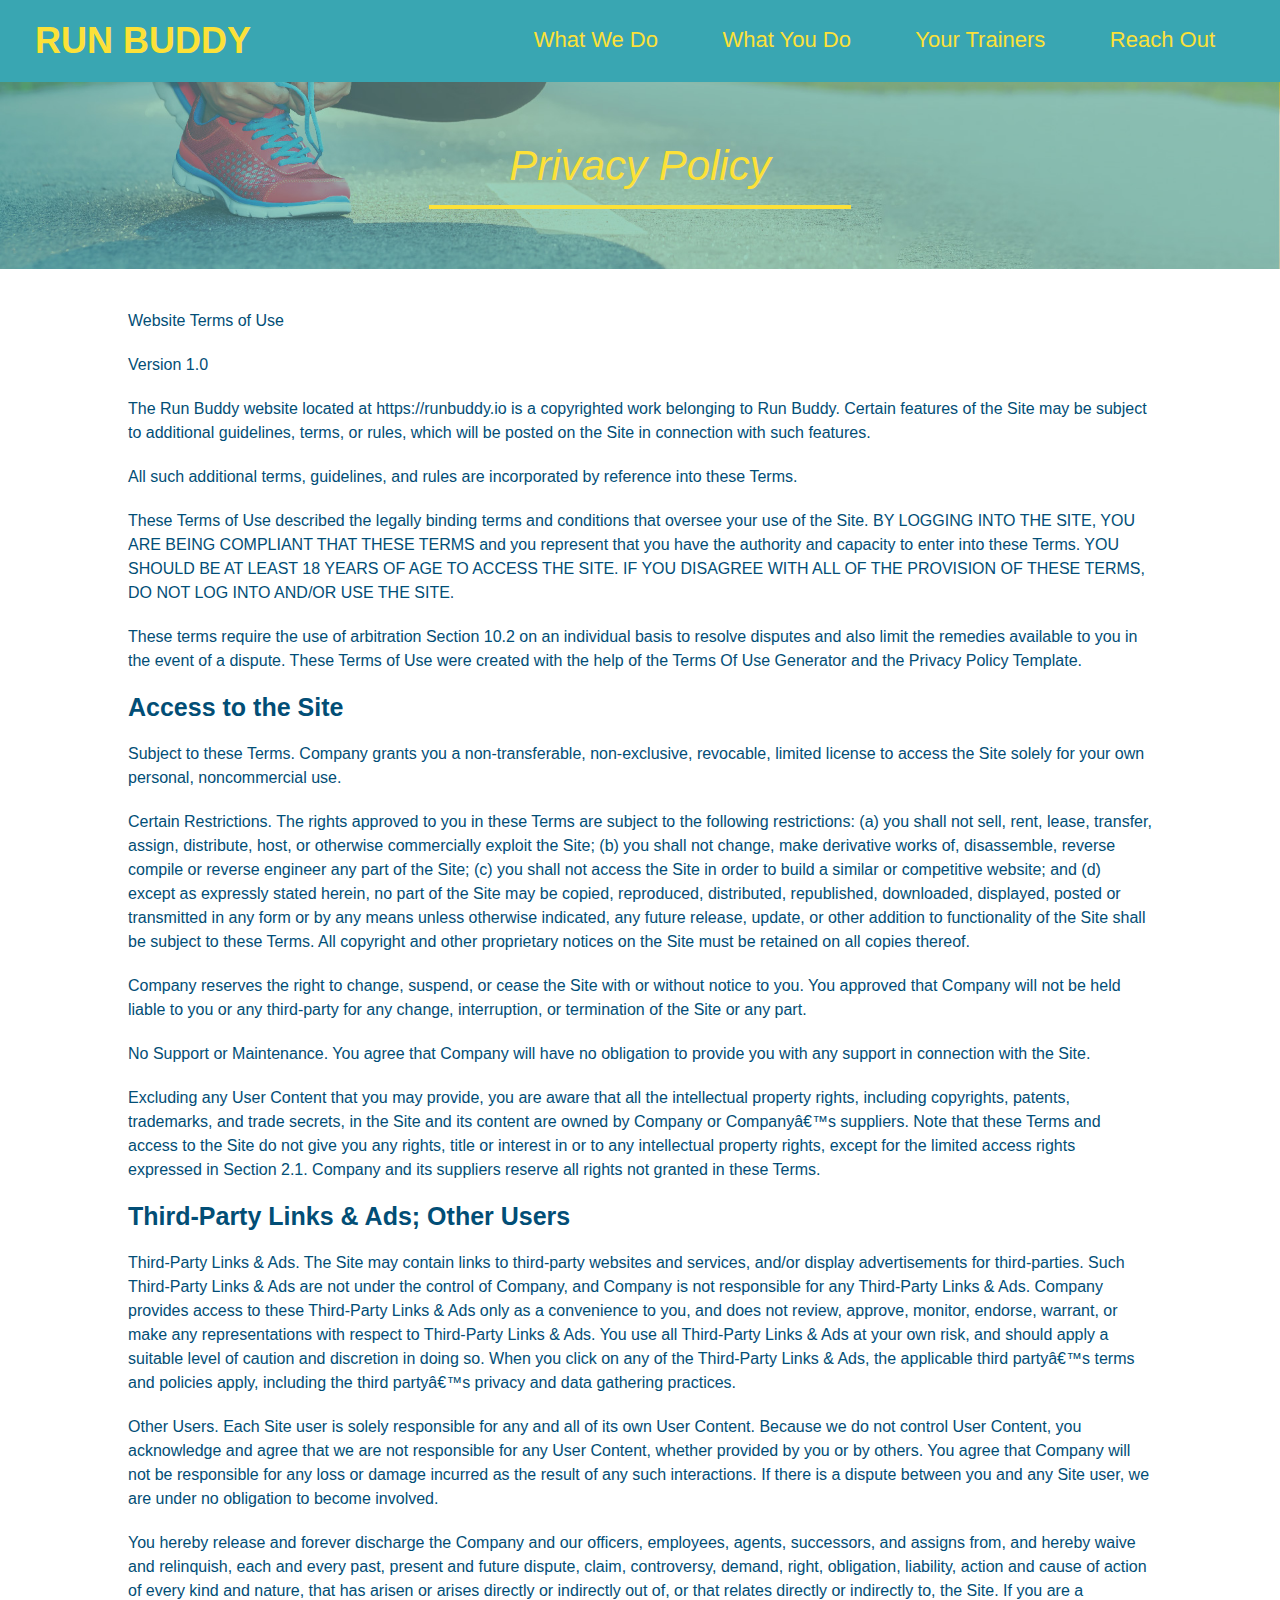
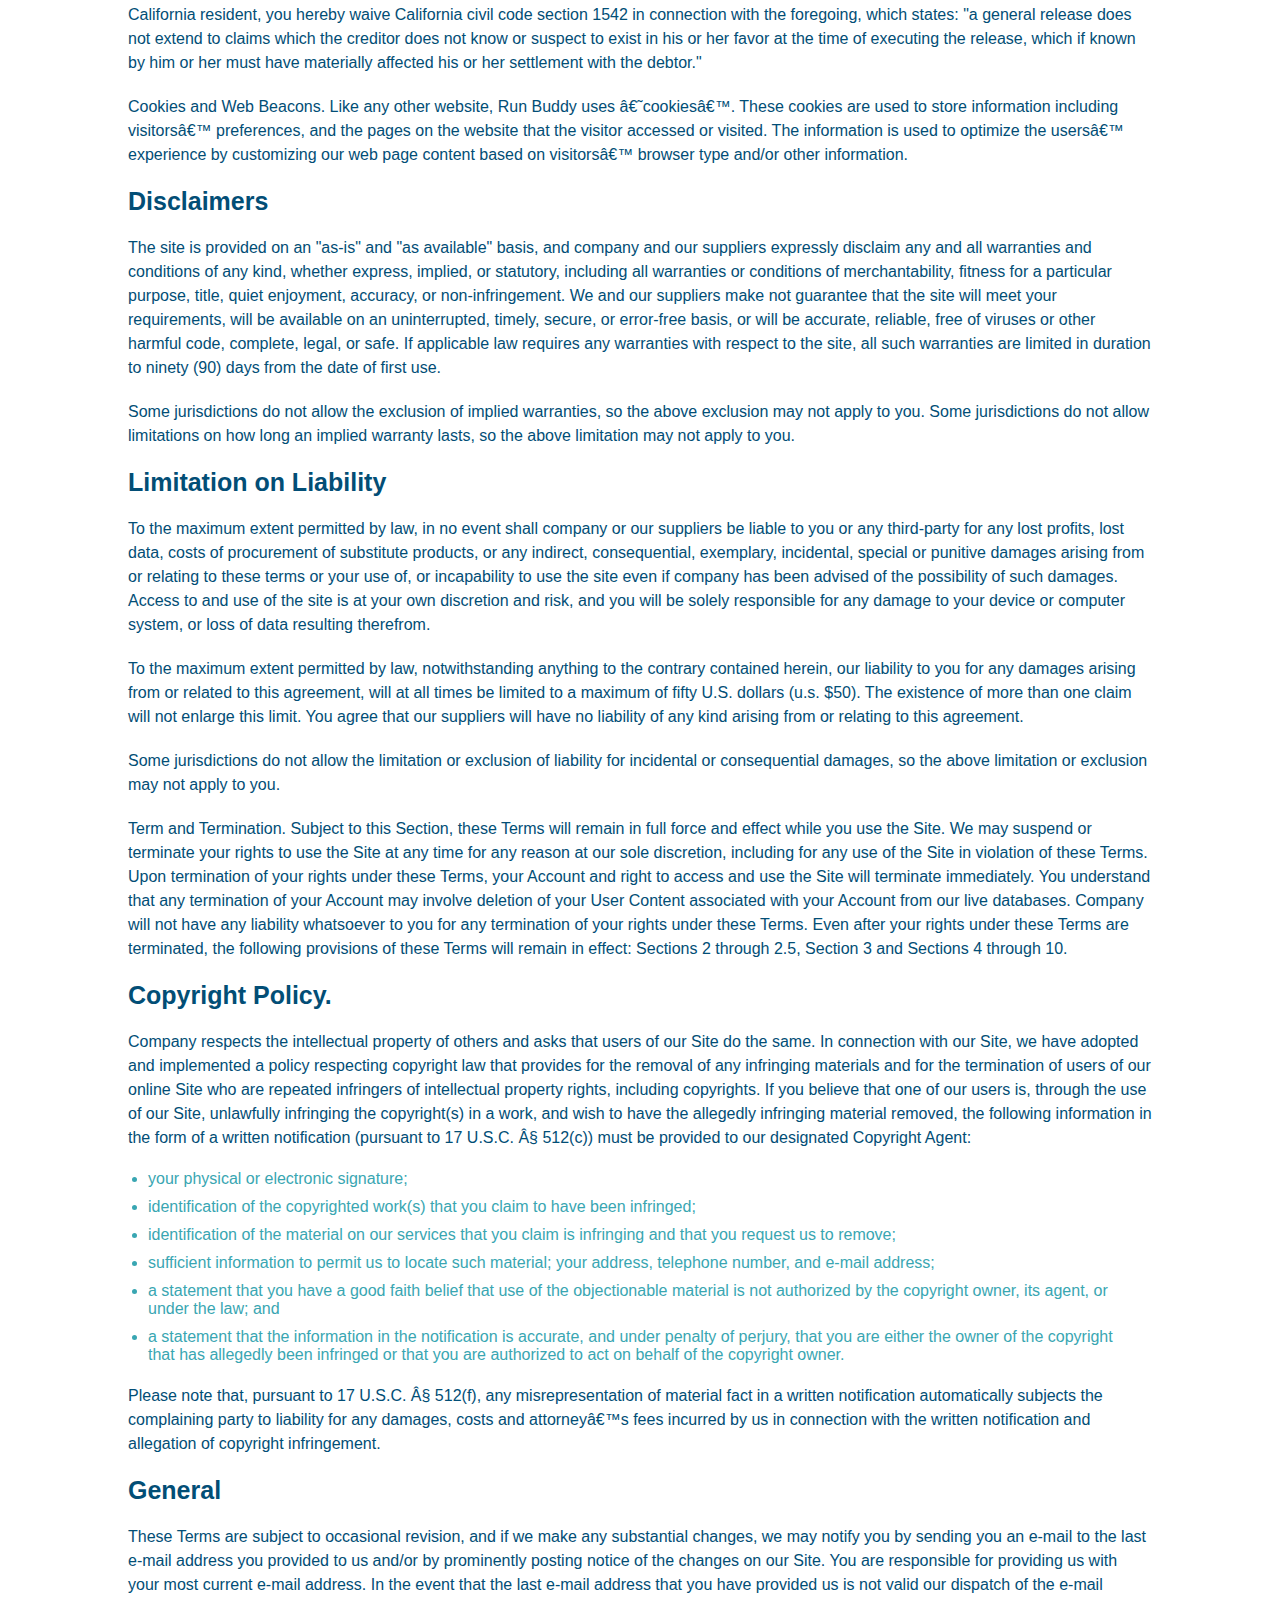
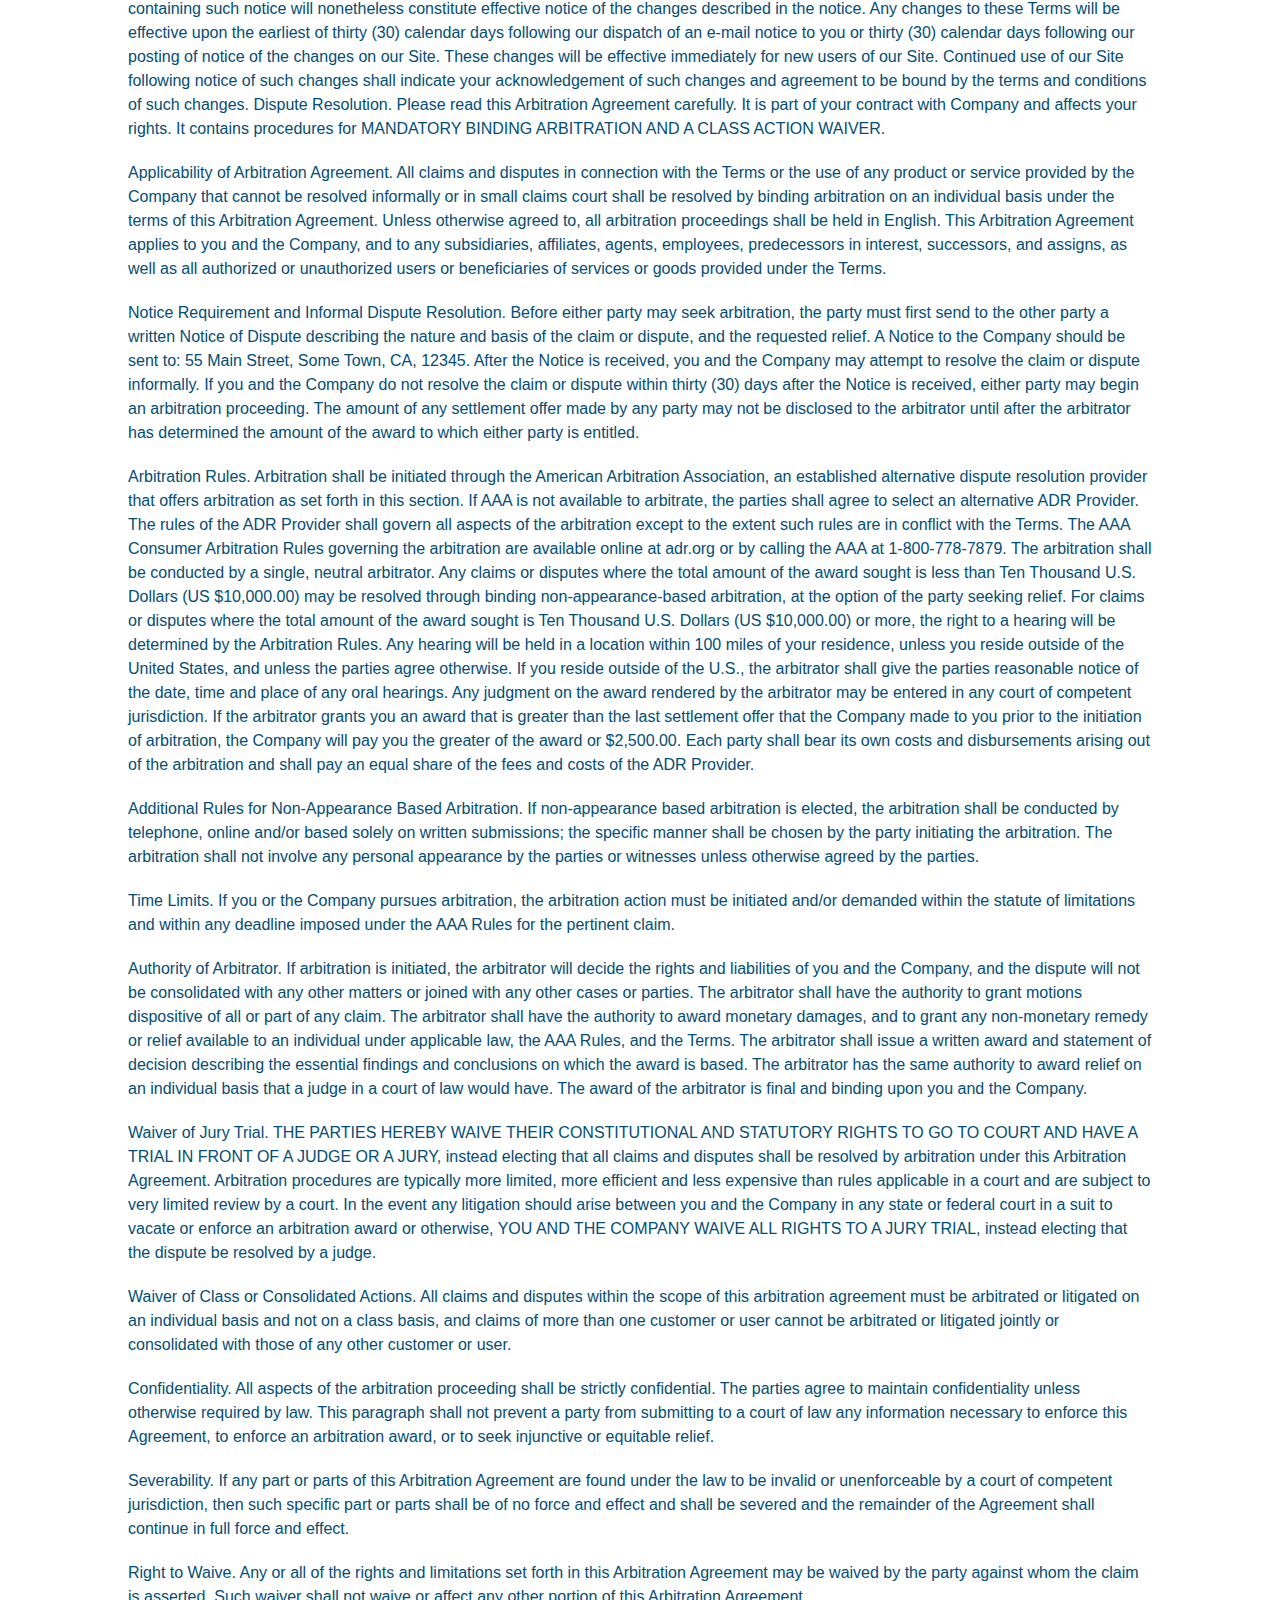
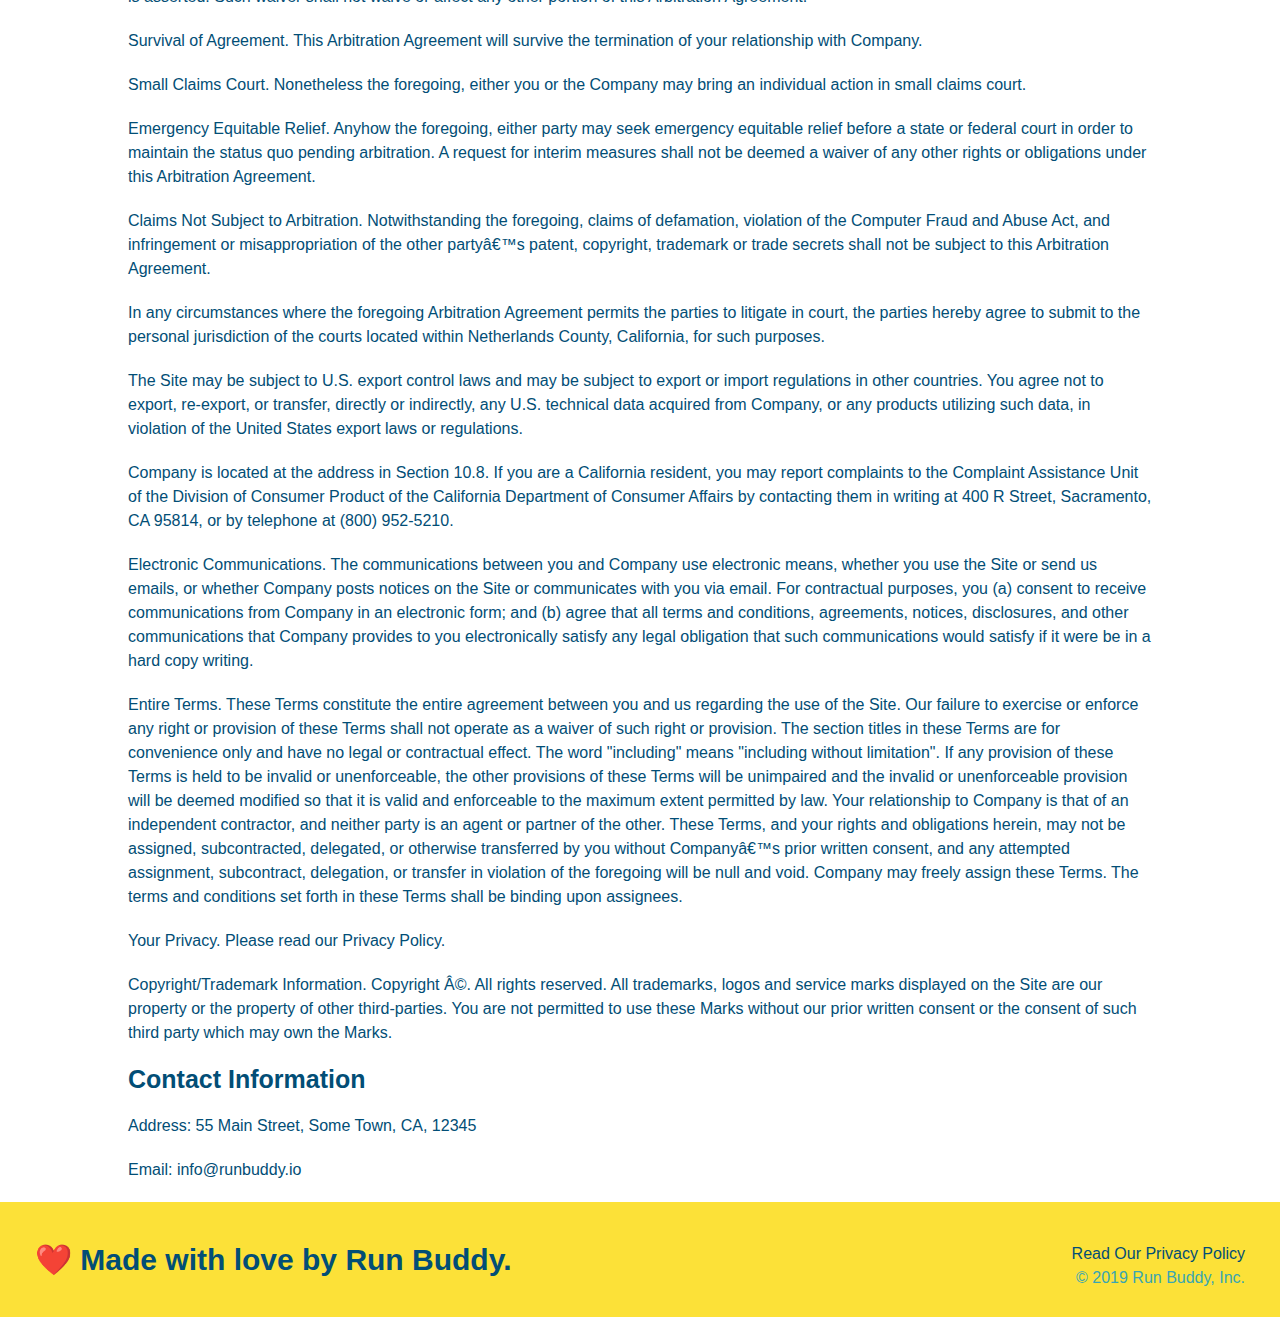
==== privacy-policy.html @ 05f47cab "privacy policy" ====
<!DOCTYPE html>
<html lang="en">
    <head>
        <meta charset="UTF-8" />
        <title>Privacy Policy - Run Buddy</title>
        <link rel="stylesheet" href="./assets/css/style.css" />
        <link rel="stylesheet" href="./assets/css/secondary-styles.css" />
    </head>
</html>

<header>
    <h1>
      <a href="/">
        RUN BUDDY
      </a>
    </h1>
    <nav>
      <!-- Unordered list element -->
      <ul>
        <!-- List item element-->
        <li>
          <!-- Anchor element -->
          <a href="./index.html#what-we-do">What We Do</a>
        </li>
        <li>
          <a href="./index.html#what-you-do">What You Do</a>
        </li>
        <li>
          <a href="./index.html#your-trainers">Your Trainers</a>
        </li>
        <li>
          <a href="./index.html#reach-out">Reach Out</a>
        </li>
      </ul>
    </nav>
  </header>

  <section class="hero">
      <h2 class="page-title">
          Privacy Policy
      </h2>
  </section>

  <article class="secondary-content">
    <p>
        Website Terms of Use
      </p>

      <p>
        Version 1.0
      </p>

      <p>
        The Run Buddy website located at https://runbuddy.io is a copyrighted work belonging to Run Buddy. Certain
        features of the Site may be subject to additional guidelines, terms, or rules, which will be posted on the Site
        in connection with such features.
      </p>

      <p>
        All such additional terms, guidelines, and rules are incorporated by reference into these Terms.
      </p>

      <p>
        These Terms of Use described the legally binding terms and conditions that oversee your use of the Site. BY
        LOGGING INTO THE SITE, YOU ARE BEING COMPLIANT THAT THESE TERMS and you represent that you have the authority
        and capacity to enter into these Terms. YOU SHOULD BE AT LEAST 18 YEARS OF AGE TO ACCESS THE SITE. IF YOU
        DISAGREE WITH ALL OF THE PROVISION OF THESE TERMS, DO NOT LOG INTO AND/OR USE THE SITE.
      </p>

      <p>
        These terms require the use of arbitration Section 10.2 on an individual basis to resolve disputes and also
        limit the remedies available to you in the event of a dispute. These Terms of Use were created with the help of
        the Terms Of Use Generator and the Privacy Policy Template.
      </p>

      <h3>
        Access to the Site
      </h3>

      <p>
        Subject to these Terms. Company grants you a non-transferable, non-exclusive, revocable, limited license to
        access the Site solely for your own personal, noncommercial use.
      </p>

      <p>
        Certain Restrictions. The rights approved to you in these Terms are subject to the following restrictions: (a)
        you shall not sell, rent, lease, transfer, assign, distribute, host, or otherwise commercially exploit the Site;
        (b) you shall not change, make derivative works of, disassemble, reverse compile or reverse engineer any part of
        the Site; (c) you shall not access the Site in order to build a similar or competitive website; and (d) except
        as expressly stated herein, no part of the Site may be copied, reproduced, distributed, republished, downloaded,
        displayed, posted or transmitted in any form or by any means unless otherwise indicated, any future release,
        update, or other addition to functionality of the Site shall be subject to these Terms. All copyright and other
        proprietary notices on the Site must be retained on all copies thereof.
      </p>

      <p>
        Company reserves the right to change, suspend, or cease the Site with or without notice to you. You approved
        that Company will not be held liable to you or any third-party for any change, interruption, or termination of
        the Site or any part.
      </p>

      <p>
        No Support or Maintenance. You agree that Company will have no obligation to provide you with any support in
        connection with the Site.
      </p>

      <p>
        Excluding any User Content that you may provide, you are aware that all the intellectual property rights,
        including copyrights, patents, trademarks, and trade secrets, in the Site and its content are owned by Company
        or Companyâ€™s suppliers. Note that these Terms and access to the Site do not give you any rights, title or
        interest in or to any intellectual property rights, except for the limited access rights expressed in Section
        2.1. Company and its suppliers reserve all rights not granted in these Terms.
      </p>

      <h3>
        Third-Party Links & Ads; Other Users
      </h3>

      <p>
        Third-Party Links & Ads. The Site may contain links to third-party websites and services, and/or display
        advertisements for third-parties. Such Third-Party Links & Ads are not under the control of Company, and Company
        is not responsible for any Third-Party Links & Ads. Company provides access to these Third-Party Links & Ads
        only as a convenience to you, and does not review, approve, monitor, endorse, warrant, or make any
        representations with respect to Third-Party Links & Ads. You use all Third-Party Links & Ads at your own risk,
        and should apply a suitable level of caution and discretion in doing so. When you click on any of the
        Third-Party Links & Ads, the applicable third partyâ€™s terms and policies apply, including the third partyâ€™s
        privacy and data gathering practices.
      </p>

      <p>
        Other Users. Each Site user is solely responsible for any and all of its own User Content. Because we do not
        control User Content, you acknowledge and agree that we are not responsible for any User Content, whether
        provided by you or by others. You agree that Company will not be responsible for any loss or damage incurred as
        the result of any such interactions. If there is a dispute between you and any Site user, we are under no
        obligation to become involved.
      </p>

      <p>
        You hereby release and forever discharge the Company and our officers, employees, agents, successors, and
        assigns from, and hereby waive and relinquish, each and every past, present and future dispute, claim,
        controversy, demand, right, obligation, liability, action and cause of action of every kind and nature, that has
        arisen or arises directly or indirectly out of, or that relates directly or indirectly to, the Site. If you are
        a California resident, you hereby waive California civil code section 1542 in connection with the foregoing,
        which states: "a general release does not extend to claims which the creditor does not know or suspect to exist
        in his or her favor at the time of executing the release, which if known by him or her must have materially
        affected his or her settlement with the debtor."
      </p>

      <p>
        Cookies and Web Beacons. Like any other website, Run Buddy uses â€˜cookiesâ€™. These cookies are used to store
        information including visitorsâ€™ preferences, and the pages on the website that the visitor accessed or visited.
        The information is used to optimize the usersâ€™ experience by customizing our web page content based on visitorsâ€™
        browser type and/or other information.
      </p>

      <h3>
        Disclaimers
      </h3>

      <p>
        The site is provided on an "as-is" and "as available" basis, and company and our suppliers expressly disclaim
        any and all warranties and conditions of any kind, whether express, implied, or statutory, including all
        warranties or conditions of merchantability, fitness for a particular purpose, title, quiet enjoyment, accuracy,
        or non-infringement. We and our suppliers make not guarantee that the site will meet your requirements, will be
        available on an uninterrupted, timely, secure, or error-free basis, or will be accurate, reliable, free of
        viruses or other harmful code, complete, legal, or safe. If applicable law requires any warranties with respect
        to the site, all such warranties are limited in duration to ninety (90) days from the date of first use.
      </p>

      <p>
        Some jurisdictions do not allow the exclusion of implied warranties, so the above exclusion may not apply to
        you. Some jurisdictions do not allow limitations on how long an implied warranty lasts, so the above limitation
        may not apply to you.
      </p>

      <h3>
        Limitation on Liability
      </h3>

      <p>
        To the maximum extent permitted by law, in no event shall company or our suppliers be liable to you or any
        third-party for any lost profits, lost data, costs of procurement of substitute products, or any indirect,
        consequential, exemplary, incidental, special or punitive damages arising from or relating to these terms or
        your use of, or incapability to use the site even if company has been advised of the possibility of such
        damages. Access to and use of the site is at your own discretion and risk, and you will be solely responsible
        for any damage to your device or computer system, or loss of data resulting therefrom.
      </p>

      <p>
        To the maximum extent permitted by law, notwithstanding anything to the contrary contained herein, our liability
        to you for any damages arising from or related to this agreement, will at all times be limited to a maximum of
        fifty U.S. dollars (u.s. $50). The existence of more than one claim will not enlarge this limit. You agree that
        our suppliers will have no liability of any kind arising from or relating to this agreement.
      </p>

      <p>
        Some jurisdictions do not allow the limitation or exclusion of liability for incidental or consequential
        damages, so the above limitation or exclusion may not apply to you.
      </p>

      <p>
        Term and Termination. Subject to this Section, these Terms will remain in full force and effect while you use
        the Site. We may suspend or terminate your rights to use the Site at any time for any reason at our sole
        discretion, including for any use of the Site in violation of these Terms. Upon termination of your rights under
        these Terms, your Account and right to access and use the Site will terminate immediately. You understand that
        any termination of your Account may involve deletion of your User Content associated with your Account from our
        live databases. Company will not have any liability whatsoever to you for any termination of your rights under
        these Terms. Even after your rights under these Terms are terminated, the following provisions of these Terms
        will remain in effect: Sections 2 through 2.5, Section 3 and Sections 4 through 10.
      </p>

      <h3>
        Copyright Policy.
      </h3>

      <p>
        Company respects the intellectual property of others and asks that users of our Site do the same. In connection
        with our Site, we have adopted and implemented a policy respecting copyright law that provides for the removal
        of any infringing materials and for the termination of users of our online Site who are repeated infringers of
        intellectual property rights, including copyrights. If you believe that one of our users is, through the use of
        our Site, unlawfully infringing the copyright(s) in a work, and wish to have the allegedly infringing material
        removed, the following information in the form of a written notification (pursuant to 17 U.S.C. Â§ 512(c)) must
        be provided to our designated Copyright Agent:
      </p>

      <ul>
        <li>
          your physical or electronic signature;
        </li>
        <li>
          identification of the copyrighted work(s) that you claim to have been infringed;
        </li>
        <li>
          identification of the material on our services that you claim is infringing and that you request us to remove;
        </li>
        <li>
          sufficient information to permit us to locate such material; your address, telephone number, and e-mail
          address;
        </li>
        <li>
          a statement that you have a good faith belief that use of the objectionable material is not authorized by the
          copyright owner, its agent, or under the law; and
        </li>
        <li>
          a statement that the information in the notification is accurate, and under penalty of perjury, that you are
          either the owner of the copyright that has allegedly been infringed or that you are authorized to act on
          behalf of the copyright owner.
        </li>
      </ul>

      <p>
        Please note that, pursuant to 17 U.S.C. Â§ 512(f), any misrepresentation of material fact in a written
        notification automatically subjects the complaining party to liability for any damages, costs and attorneyâ€™s
        fees incurred by us in connection with the written notification and allegation of copyright infringement.
      </p>

      <h3>
        General
      </h3>

      <p>
        These Terms are subject to occasional revision, and if we make any substantial changes, we may notify you by
        sending you an e-mail to the last e-mail address you provided to us and/or by prominently posting notice of the
        changes on our Site. You are responsible for providing us with your most current e-mail address. In the event
        that the last e-mail address that you have provided us is not valid our dispatch of the e-mail containing such
        notice will nonetheless constitute effective notice of the changes described in the notice. Any changes to these
        Terms will be effective upon the earliest of thirty (30) calendar days following our dispatch of an e-mail
        notice to you or thirty (30) calendar days following our posting of notice of the changes on our Site. These
        changes will be effective immediately for new users of our Site. Continued use of our Site following notice of
        such changes shall indicate your acknowledgement of such changes and agreement to be bound by the terms and
        conditions of such changes. Dispute Resolution. Please read this Arbitration Agreement carefully. It is part of
        your contract with Company and affects your rights. It contains procedures for MANDATORY BINDING ARBITRATION AND
        A CLASS ACTION WAIVER.
      </p>

      <p>
        Applicability of Arbitration Agreement. All claims and disputes in connection with the Terms or the use of any
        product or service provided by the Company that cannot be resolved informally or in small claims court shall be
        resolved by binding arbitration on an individual basis under the terms of this Arbitration Agreement. Unless
        otherwise agreed to, all arbitration proceedings shall be held in English. This Arbitration Agreement applies to
        you and the Company, and to any subsidiaries, affiliates, agents, employees, predecessors in interest,
        successors, and assigns, as well as all authorized or unauthorized users or beneficiaries of services or goods
        provided under the Terms.
      </p>

      <p>
        Notice Requirement and Informal Dispute Resolution. Before either party may seek arbitration, the party must
        first send to the other party a written Notice of Dispute describing the nature and basis of the claim or
        dispute, and the requested relief. A Notice to the Company should be sent to: 55 Main Street, Some Town, CA,
        12345. After the Notice is received, you and the Company may attempt to resolve the claim or dispute informally.
        If you and the Company do not resolve the claim or dispute within thirty (30) days after the Notice is received,
        either party may begin an arbitration proceeding. The amount of any settlement offer made by any party may not
        be disclosed to the arbitrator until after the arbitrator has determined the amount of the award to which either
        party is entitled.
      </p>

      <p>
        Arbitration Rules. Arbitration shall be initiated through the American Arbitration Association, an established
        alternative dispute resolution provider that offers arbitration as set forth in this section. If AAA is not
        available to arbitrate, the parties shall agree to select an alternative ADR Provider. The rules of the ADR
        Provider shall govern all aspects of the arbitration except to the extent such rules are in conflict with the
        Terms. The AAA Consumer Arbitration Rules governing the arbitration are available online at adr.org or by
        calling the AAA at 1-800-778-7879. The arbitration shall be conducted by a single, neutral arbitrator. Any
        claims or disputes where the total amount of the award sought is less than Ten Thousand U.S. Dollars (US
        $10,000.00) may be resolved through binding non-appearance-based arbitration, at the option of the party seeking
        relief. For claims or disputes where the total amount of the award sought is Ten Thousand U.S. Dollars (US
        $10,000.00) or more, the right to a hearing will be determined by the Arbitration Rules. Any hearing will be
        held in a location within 100 miles of your residence, unless you reside outside of the United States, and
        unless the parties agree otherwise. If you reside outside of the U.S., the arbitrator shall give the parties
        reasonable notice of the date, time and place of any oral hearings. Any judgment on the award rendered by the
        arbitrator may be entered in any court of competent jurisdiction. If the arbitrator grants you an award that is
        greater than the last settlement offer that the Company made to you prior to the initiation of arbitration, the
        Company will pay you the greater of the award or $2,500.00. Each party shall bear its own costs and
        disbursements arising out of the arbitration and shall pay an equal share of the fees and costs of the ADR
        Provider.
      </p>

      <p>
        Additional Rules for Non-Appearance Based Arbitration. If non-appearance based arbitration is elected, the
        arbitration shall be conducted by telephone, online and/or based solely on written submissions; the specific
        manner shall be chosen by the party initiating the arbitration. The arbitration shall not involve any personal
        appearance by the parties or witnesses unless otherwise agreed by the parties.
      </p>

      <p>
        Time Limits. If you or the Company pursues arbitration, the arbitration action must be initiated and/or demanded
        within the statute of limitations and within any deadline imposed under the AAA Rules for the pertinent claim.
      </p>

      <p>
        Authority of Arbitrator. If arbitration is initiated, the arbitrator will decide the rights and liabilities of
        you and the Company, and the dispute will not be consolidated with any other matters or joined with any other
        cases or parties. The arbitrator shall have the authority to grant motions dispositive of all or part of any
        claim. The arbitrator shall have the authority to award monetary damages, and to grant any non-monetary remedy
        or relief available to an individual under applicable law, the AAA Rules, and the Terms. The arbitrator shall
        issue a written award and statement of decision describing the essential findings and conclusions on which the
        award is based. The arbitrator has the same authority to award relief on an individual basis that a judge in a
        court of law would have. The award of the arbitrator is final and binding upon you and the Company.
      </p>

      <p>
        Waiver of Jury Trial. THE PARTIES HEREBY WAIVE THEIR CONSTITUTIONAL AND STATUTORY RIGHTS TO GO TO COURT AND HAVE
        A TRIAL IN FRONT OF A JUDGE OR A JURY, instead electing that all claims and disputes shall be resolved by
        arbitration under this Arbitration Agreement. Arbitration procedures are typically more limited, more efficient
        and less expensive than rules applicable in a court and are subject to very limited review by a court. In the
        event any litigation should arise between you and the Company in any state or federal court in a suit to vacate
        or enforce an arbitration award or otherwise, YOU AND THE COMPANY WAIVE ALL RIGHTS TO A JURY TRIAL, instead
        electing that the dispute be resolved by a judge.
      </p>

      <p>
        Waiver of Class or Consolidated Actions. All claims and disputes within the scope of this arbitration agreement
        must be arbitrated or litigated on an individual basis and not on a class basis, and claims of more than one
        customer or user cannot be arbitrated or litigated jointly or consolidated with those of any other customer or
        user.
      </p>

      <p>
        Confidentiality. All aspects of the arbitration proceeding shall be strictly confidential. The parties agree to
        maintain confidentiality unless otherwise required by law. This paragraph shall not prevent a party from
        submitting to a court of law any information necessary to enforce this Agreement, to enforce an arbitration
        award, or to seek injunctive or equitable relief.
      </p>

      <p>
        Severability. If any part or parts of this Arbitration Agreement are found under the law to be invalid or
        unenforceable by a court of competent jurisdiction, then such specific part or parts shall be of no force and
        effect and shall be severed and the remainder of the Agreement shall continue in full force and effect.
      </p>

      <p>
        Right to Waive. Any or all of the rights and limitations set forth in this Arbitration Agreement may be waived
        by the party against whom the claim is asserted. Such waiver shall not waive or affect any other portion of this
        Arbitration Agreement.
      </p>

      <p>
        Survival of Agreement. This Arbitration Agreement will survive the termination of your relationship with
        Company.
      </p>

      <p>
        Small Claims Court. Nonetheless the foregoing, either you or the Company may bring an individual action in small
        claims court.
      </p>

      <p>
        Emergency Equitable Relief. Anyhow the foregoing, either party may seek emergency equitable relief before a
        state or federal court in order to maintain the status quo pending arbitration. A request for interim measures
        shall not be deemed a waiver of any other rights or obligations under this Arbitration Agreement.
      </p>

      <p>
        Claims Not Subject to Arbitration. Notwithstanding the foregoing, claims of defamation, violation of the
        Computer Fraud and Abuse Act, and infringement or misappropriation of the other partyâ€™s patent, copyright,
        trademark or trade secrets shall not be subject to this Arbitration Agreement.
      </p>

      <p>
        In any circumstances where the foregoing Arbitration Agreement permits the parties to litigate in court, the
        parties hereby agree to submit to the personal jurisdiction of the courts located within Netherlands County,
        California, for such purposes.
      </p>

      <p>
        The Site may be subject to U.S. export control laws and may be subject to export or import regulations in other
        countries. You agree not to export, re-export, or transfer, directly or indirectly, any U.S. technical data
        acquired from Company, or any products utilizing such data, in violation of the United States export laws or
        regulations.
      </p>

      <p>
        Company is located at the address in Section 10.8. If you are a California resident, you may report complaints
        to the Complaint Assistance Unit of the Division of Consumer Product of the California Department of Consumer
        Affairs by contacting them in writing at 400 R Street, Sacramento, CA 95814, or by telephone at (800) 952-5210.
      </p>

      <p>
        Electronic Communications. The communications between you and Company use electronic means, whether you use the
        Site or send us emails, or whether Company posts notices on the Site or communicates with you via email. For
        contractual purposes, you (a) consent to receive communications from Company in an electronic form; and (b)
        agree that all terms and conditions, agreements, notices, disclosures, and other communications that Company
        provides to you electronically satisfy any legal obligation that such communications would satisfy if it were be
        in a hard copy writing.
      </p>

      <p>
        Entire Terms. These Terms constitute the entire agreement between you and us regarding the use of the Site. Our
        failure to exercise or enforce any right or provision of these Terms shall not operate as a waiver of such right
        or provision. The section titles in these Terms are for convenience only and have no legal or contractual
        effect. The word "including" means "including without limitation". If any provision of these Terms is held to be
        invalid or unenforceable, the other provisions of these Terms will be unimpaired and the invalid or
        unenforceable provision will be deemed modified so that it is valid and enforceable to the maximum extent
        permitted by law. Your relationship to Company is that of an independent contractor, and neither party is an
        agent or partner of the other. These Terms, and your rights and obligations herein, may not be assigned,
        subcontracted, delegated, or otherwise transferred by you without Companyâ€™s prior written consent, and any
        attempted assignment, subcontract, delegation, or transfer in violation of the foregoing will be null and void.
        Company may freely assign these Terms. The terms and conditions set forth in these Terms shall be binding upon
        assignees.
      </p>

      <p>
        Your Privacy. Please read our Privacy Policy.
      </p>

      <p>
        Copyright/Trademark Information. Copyright Â©. All rights reserved. All trademarks, logos and service marks
        displayed on the Site are our property or the property of other third-parties. You are not permitted to use
        these Marks without our prior written consent or the consent of such third party which may own the Marks.
      </p>

      <h3>
        Contact Information
      </h3>

      <p>
        Address: 55 Main Street, Some Town, CA, 12345
      </p>

      <p>
        Email: info@runbuddy.io
      </p>

  </article>

  <footer>
    <h2>❤️ Made with love by Run Buddy.</h2>
    <div>
      <a>Read Our Privacy Policy</a><br />
      &copy; 2019 Run Buddy, Inc.
    </div>
  </footer>
---- assets/css/style.css ----
* {
  margin: 0;
  padding: 0;
  box-sizing: border-box;
}

body {
  /* more on this crazy alphanumerical value in a minute! */
  color: #39a6b2;
  font-family: Helvetica, Arial, sans-serif;
}

/* apply styles to <header> */
header {
  padding: 20px 35px;
  background-color: #39a6b2;
}

header h1 {
  font-weight: bold;
  font-size: 36px;
  color: #fce138;
  margin: 0;
  display: inline;
}
header a {
  text-decoration: none;
  color: #fce138;
}

header nav {
  float: right;
  margin: 7px 0;
}

header nav ul li {
  display: inline;
}

header nav ul li a {
  margin: 0 30px;
  font-weight: lighter;
  font-size: 22px;
}

footer {
  background: #fce138;
  width: 100%;
  padding: 40px 35px;
}

footer h2 {
  display: inline;
  color: #024e76;
  font-size: 30px;
  margin: 0;
}

footer div {
  float: right;
  line-height: 1.5;
  text-align: right;
}

footer a {
  color: #024e76;
}

section {
  padding: 60px;
}

/* Hero Style Start */
.hero {
  background-image: url('../images/hero-bg.jpg');
  height: 600px;
  background-size: cover;
  background-position: center;
  position: relative;
}
/* Hero Style End */

.hero-form {
  border: 3px solid #024e76;
  background-color: #fce138;
  padding: 20px;
  width: 500px;
  color: #024e76;
  position: absolute;
  bottom: 120px;
  right: 140px;
}

.hero-form h3 {
  font-size: 24px;
  margin: 0;
}
.hero-form p {
  margin: 5px 0 15px 0;
}

.form-input {
  border: 1px solid #024e76;
  display: block;
  padding: 7px 15px;
  font-size: 16px;
  color: #024e76;
  width: 100%;
  margin-bottom: 15px;
}

.hero-form label {
  margin: 0 5px;
}

.hero-form button {
  color: #fce138;
  background-color: #024e76;
  border: none;
  padding: 10px 20px;
  font-size: 16px;
}

.intro {
  text-align: center;
}

.intro p {
  line-height: 1.7;
  color: #39a6b2;
  width: 80%;
  font-size: 20px;
  margin: 0 auto;
}

.steps {
  text-align: center;
  background: #fce138;
}

.steps div {
  margin-bottom: 80px;
}

.steps img {
  width: 15%;
  margin: 10px 0;
}

.steps h3 {
  color: #024e76;
  font-size: 46px;
  margin-top: 10px;
}

.steps p {
  color: #39a6b2;
  font-size: 23px;
}

.steps span {
  font-size: 38px;
}

.section-title {
  font-size: 55px;
  color: #024e76;
  margin-bottom: 35px;
  padding: 0 100px 20px 100px;
  display: inline-block;
  border-bottom: 3px solid;
}

.primary-border {
  border-color: #fce138;
}

.secondary-border {
  border-color: #39a6b2;
}

.trainers {
  text-align: center;
}

.trainer {
  width: 900px;
  margin: 0 auto 30px auto;
  background: #024e76;
  color: #fce138;
  overflow: auto;
}

.trainer img {
  width: 35%;
  float: left;
}

.trainer-bio {
  padding: 35px;
  float: left;
  width: 65%;
}

.trainer-bio h3 {
  font-size: 32px;
  margin-bottom: 8px;
}

.trainer-bio h4 {
  font-weight: lighter;
  font-size: 26px;
  margin-bottom: 25px;
}

.trainer-bio p {
  font-size: 17px;
  line-height: 1.3;
}

.text-left {
  text-align: left;
}

.text-right {
  text-align: right;
}

/* REACH OUT STYLES START */
.contact {
  text-align: center;
  background: #024e76;
}

.contact h2 {
  color: #fce138;
}

.contact-info iframe {
  width: 400px;
  height: 400px;
}

.contact-info div {
  width: 410px;
  display: inline-block;
  vertical-align: top;
  text-align: left;
  margin: 30px 0 0 60px;
  color: white;
}

.contact-info h3 {
  color: #fce138;
  font-size: 32px;
}

.contact-info p,
.contact-info address {
  margin: 20px 0;
  line-height: 1.5;
  font-size: 20px;
  font-style: normal;
}

.contact-info a {
  color: #fce138;
}

/* REACH OUT STYLES END */
---- assets/css/secondary-styles.css ----
.hero {
    background-position: bottom;
    height: auto;
    text-align: center;
    margin-bottom: 40px;
}

.page-title {
    color: #fce138;
    display: inline-block;
    border-bottom: 4px solid #fce138;
    padding: 0 80px 15px 80px;
    font-weight: normal;
    font-size: 42px;
    font-style: italic;
}

.secondary-content {
    width: 80%;
    margin: auto;
    color: #024e76;
}

.secondary-content h3 {
    font-size: 25px;
    margin: 20px 0px 20px 0px;
}

.secondary-content p {
    font-size: 16px;
    line-height: 1.5;
    margin: 20px 0px 20px 0px;
}

.secondary-content ul {
    margin: 15px 20px 15px 20px;
}

.secondary-content li {
    color: #39a6b2;
    margin: 10px 0px 10px 0px
}
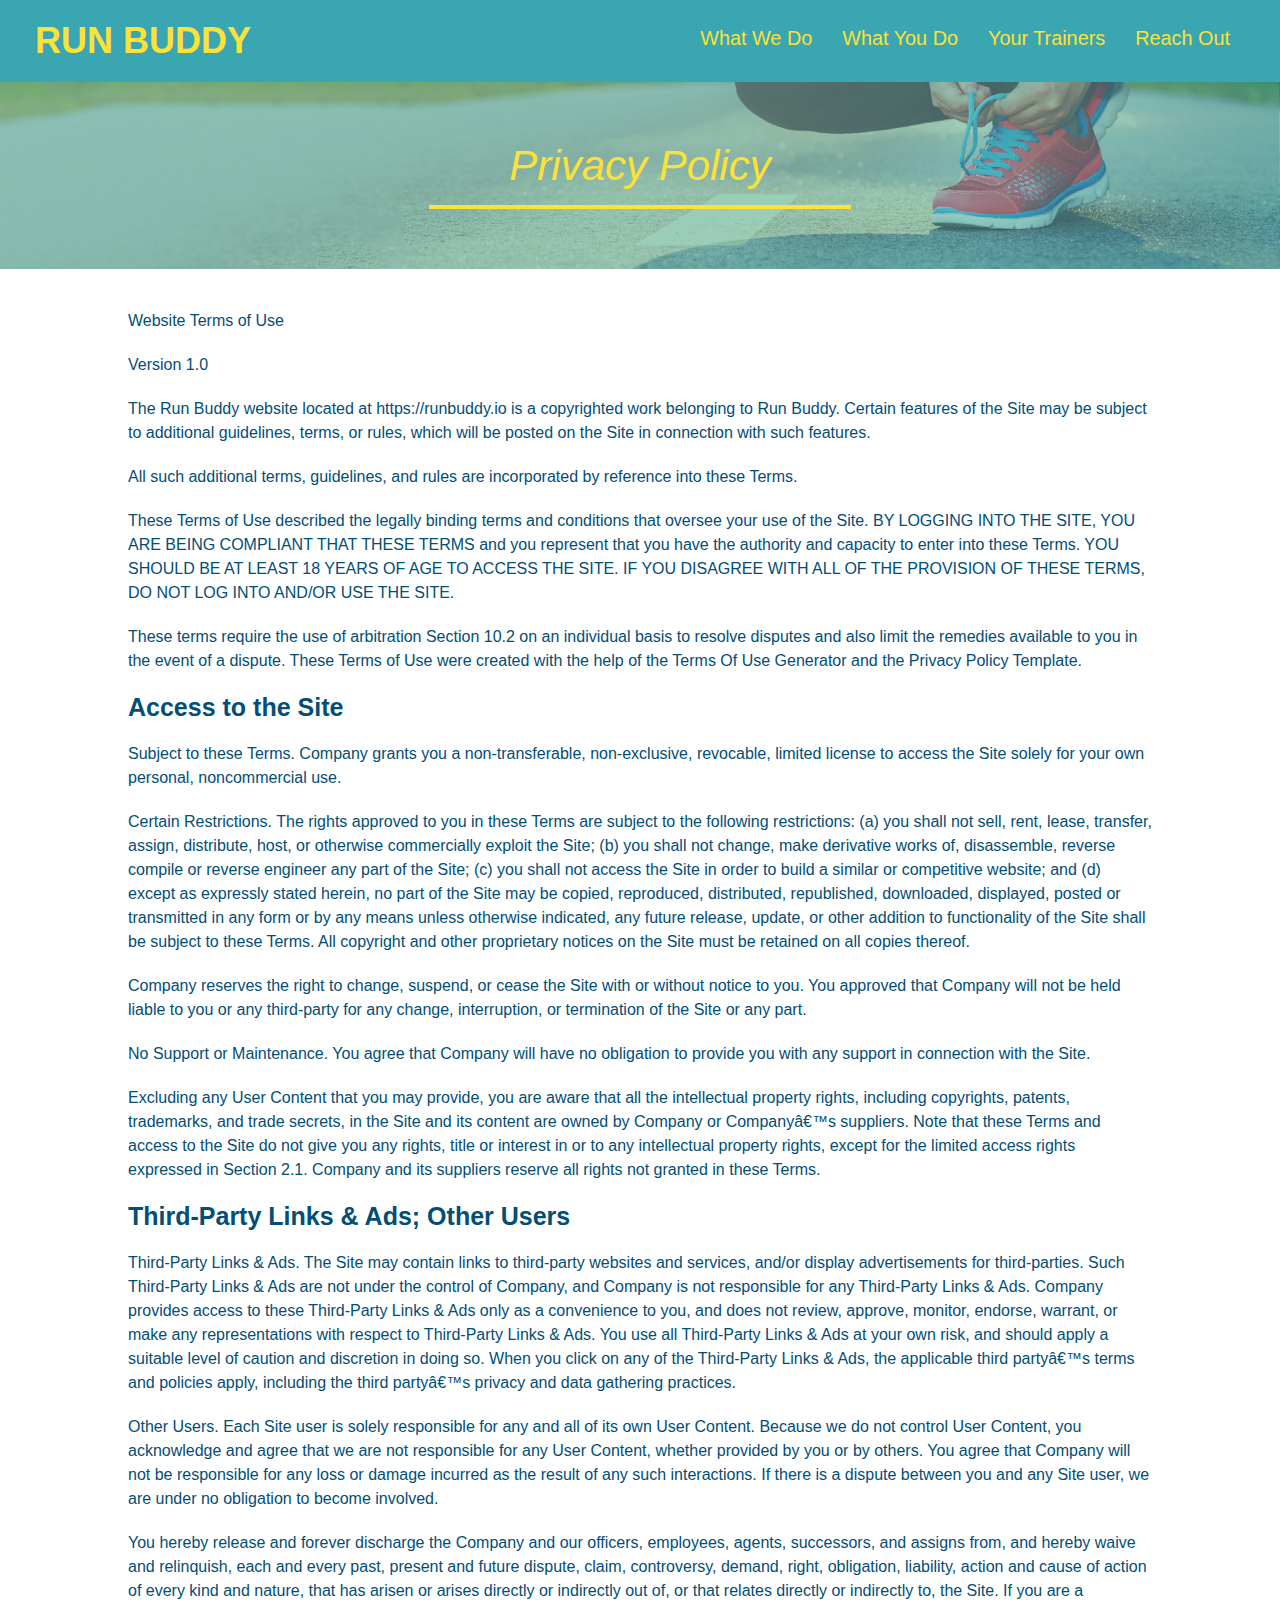
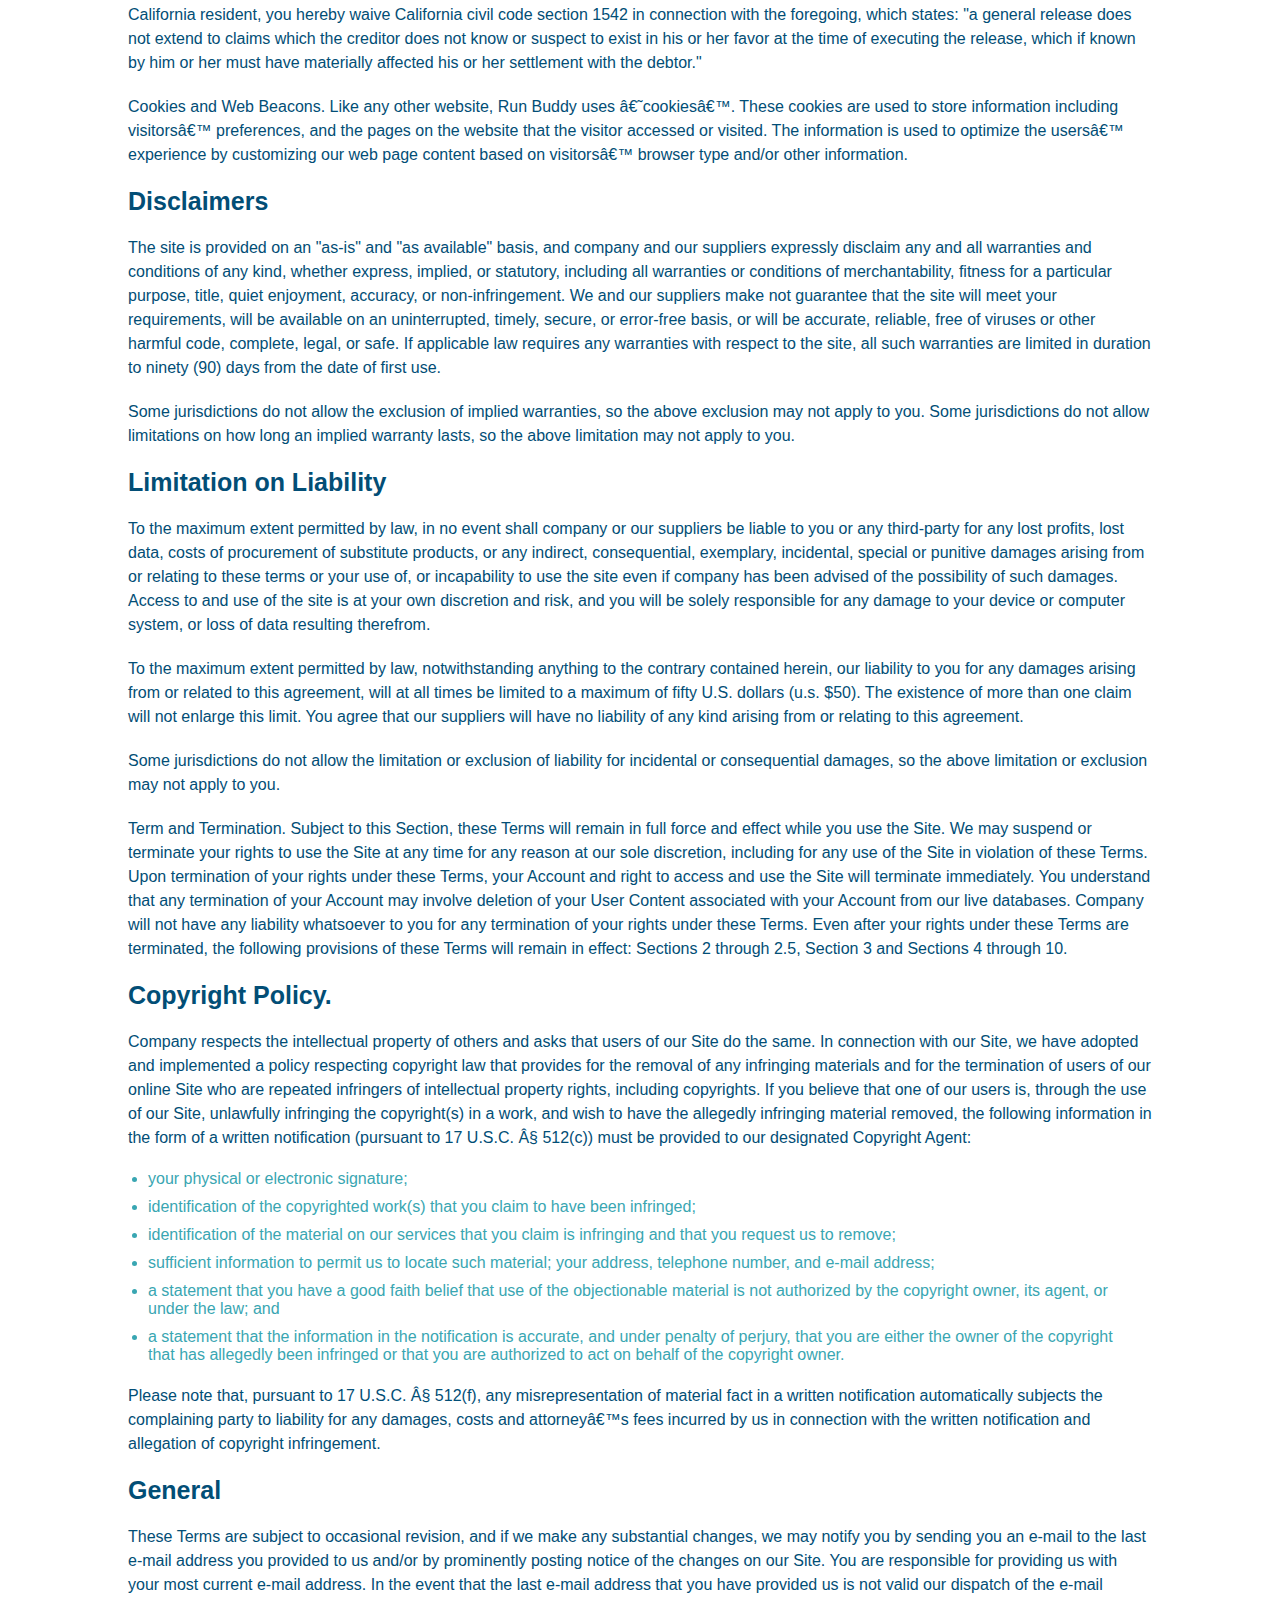
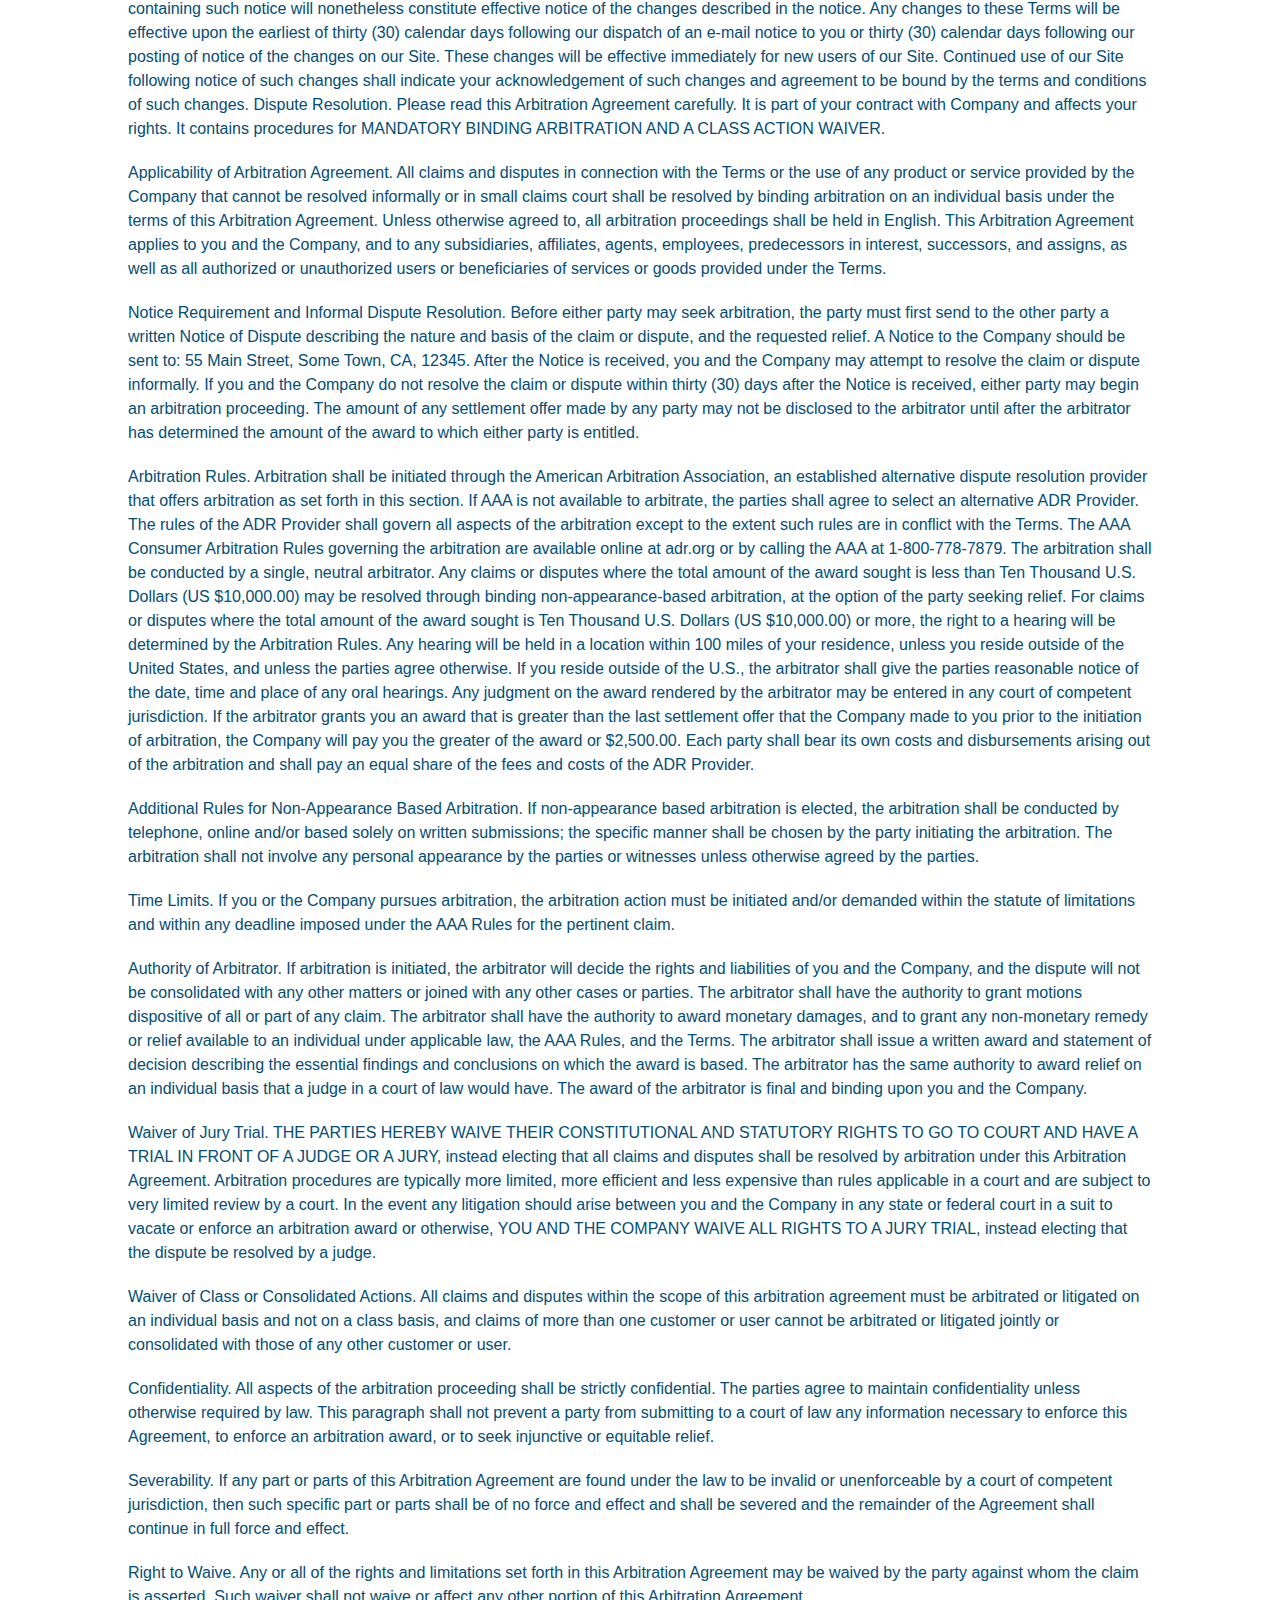
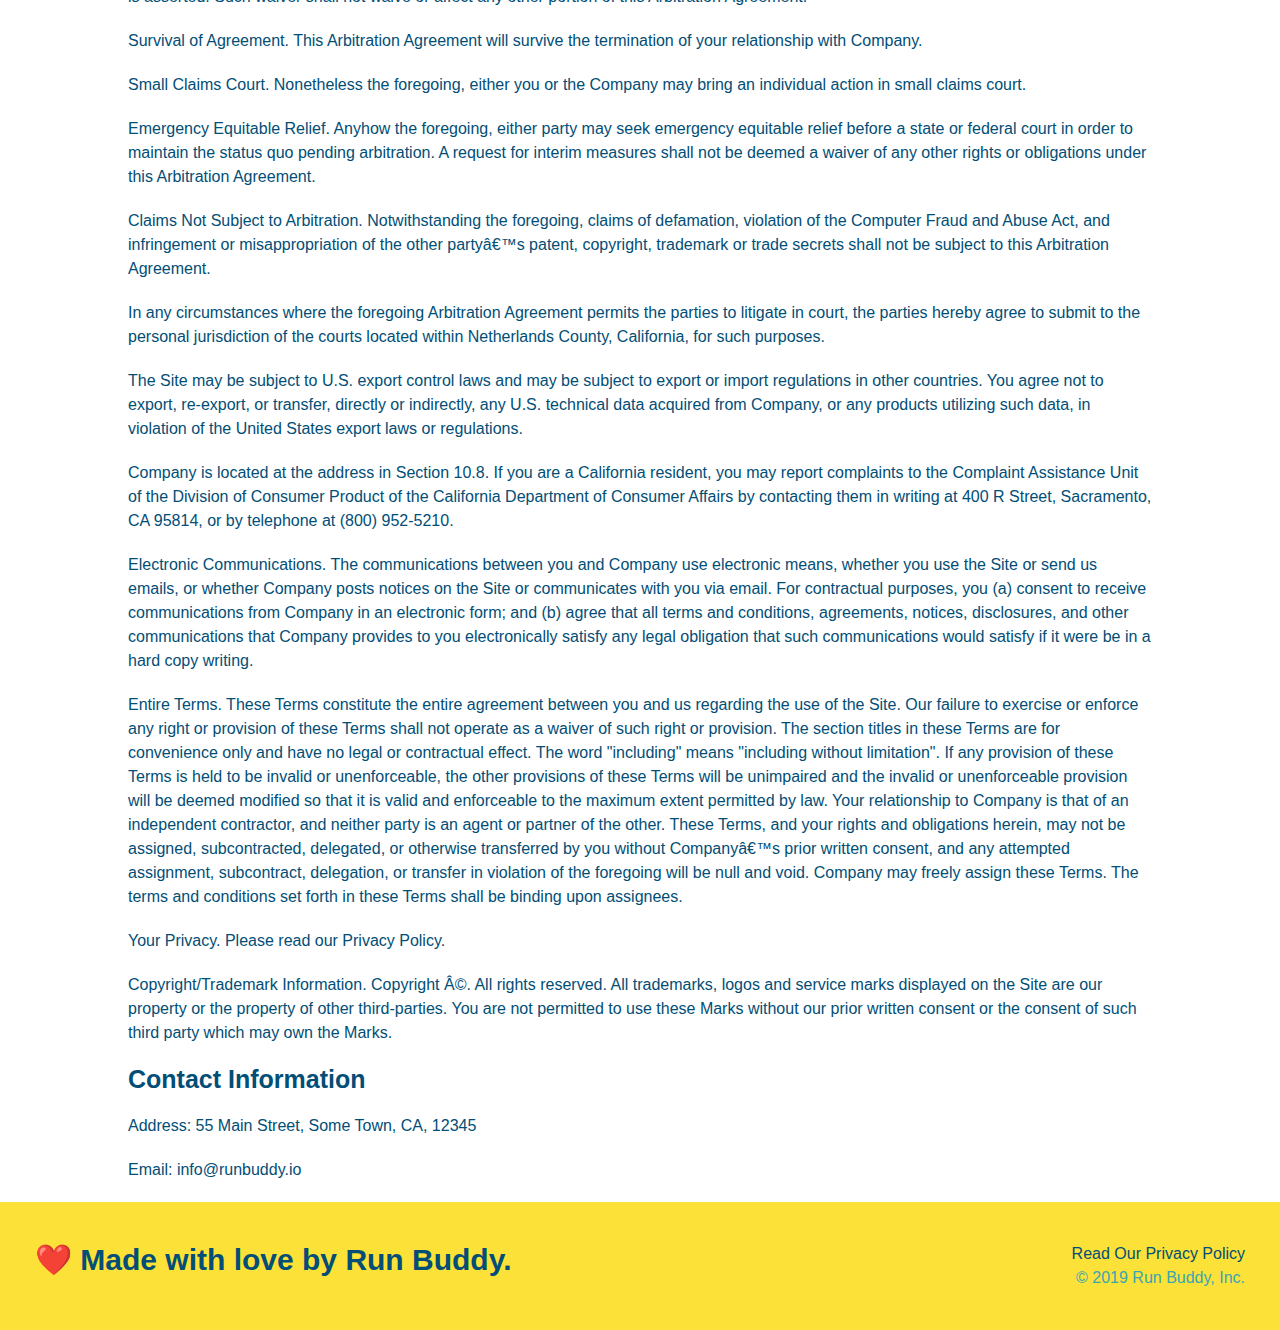
==== commit c462c54e: "make mobile responsive" ====
--- a/privacy-policy.html
+++ b/privacy-policy.html
@@ -5,6 +5,7 @@
         <title>Privacy Policy - Run Buddy</title>
         <link rel="stylesheet" href="./assets/css/style.css" />
         <link rel="stylesheet" href="./assets/css/secondary-styles.css" />
+        <meta name="viewport" content="width=device-width, initial-scale=1.0" />
     </head>
 </html>
 
--- a/assets/css/style.css
+++ b/assets/css/style.css
@@ -1,63 +1,76 @@
 * {
+  box-sizing: border-box;
   margin: 0;
   padding: 0;
-  box-sizing: border-box;
 }
 
 body {
-  /* more on this crazy alphanumerical value in a minute! */
   color: #39a6b2;
   font-family: Helvetica, Arial, sans-serif;
 }
 
-/* apply styles to <header> */
+
+/* HEADER / NAV BAR STYLES START */
+
 header {
   padding: 20px 35px;
   background-color: #39a6b2;
+  display: flex;
+  justify-content: space-between;
+  flex-wrap: wrap;
 }
 
 header h1 {
   font-weight: bold;
+  margin: 0;
   font-size: 36px;
   color: #fce138;
-  margin: 0;
-  display: inline;
-}
+}
+
 header a {
   text-decoration: none;
   color: #fce138;
 }
 
 header nav {
-  float: right;
   margin: 7px 0;
 }
 
-header nav ul li {
-  display: inline;
+header nav ul {
+  display: flex;
+  flex-wrap: wrap;
+  justify-content: space-between;
+  align-items: center;
+  list-style: none;
 }
 
 header nav ul li a {
-  margin: 0 30px;
+  padding: 10px 15px;
   font-weight: lighter;
-  font-size: 22px;
-}
-
+  font-size: 1.55vw;
+}
+
+/* HEADER / NAVBAR STYLES END */
+
+
+
+/* FOOTER STYLES START */
 footer {
   background: #fce138;
-  width: 100%;
   padding: 40px 35px;
+  display: flex;
+  justify-content: space-between;
+  flex-wrap: wrap;
+  width: 100%;
 }
 
 footer h2 {
-  display: inline;
   color: #024e76;
   font-size: 30px;
   margin: 0;
 }
 
 footer div {
-  float: right;
   line-height: 1.5;
   text-align: right;
 }
@@ -65,30 +78,47 @@
 footer a {
   color: #024e76;
 }
-
+/* END FOOTER STYLES */
+
+/* STYLE ALL SECTION TAGS */
 section {
   padding: 60px;
 }
 
-/* Hero Style Start */
+/* HERO STYLES START */
 .hero {
   background-image: url('../images/hero-bg.jpg');
-  height: 600px;
   background-size: cover;
   background-position: center;
-  position: relative;
-}
-/* Hero Style End */
+  display: flex;
+  justify-content: center;
+  flex-wrap: wrap;
+  align-items: flex-start;
+}
+
+.hero-cta {
+  width: 35%;
+  text-align: right;
+  margin: 3.5%;
+  color: #fff;
+  font-size: 18px;
+  line-height: 1.2;
+
+}
+
+.hero-cta h2 {
+  font-style: italic;
+  font-size: 55px;
+  color: #fce138;
+}
 
 .hero-form {
   border: 3px solid #024e76;
   background-color: #fce138;
   padding: 20px;
-  width: 500px;
-  color: #024e76;
-  position: absolute;
-  bottom: 120px;
-  right: 140px;
+  color: #024e76;
+  width: 40%;
+  margin: 3.5%;
 }
 
 .hero-form h3 {
@@ -106,7 +136,7 @@
   font-size: 16px;
   color: #024e76;
   width: 100%;
-  margin-bottom: 15px;
+  margin-bottom: 15px; 
 }
 
 .hero-form label {
@@ -119,105 +149,207 @@
   border: none;
   padding: 10px 20px;
   font-size: 16px;
-}
-
-.intro {
+} 
+/* HERO STYLES END */
+
+
+/* SECTION TITLE STYLES START */
+.section-title {
+  font-size: 48px;
+  border-bottom: 3px solid;
+  color: #024e76;
+  padding-bottom: 20px;
   text-align: center;
-}
+  margin: 0 auto 35px auto;
+  width: 50%;
+}
+
+.primary-border {
+  border-color: #fce138;
+}
+
+.secondary-border {
+  border-color: #39a6b2;
+}
+/* SECTION TITLE STYLES END */
+
+/* WHAT WE DO STYLES */
 
 .intro p {
   line-height: 1.7;
   color: #39a6b2;
   width: 80%;
+  margin: 0 auto;
   font-size: 20px;
+  text-align: center;
+}
+/* WHAT YOU DO STYLES END */
+
+
+/* WHAT YOU DO STYLES START */
+.steps { 
+  background: #fce138;
+}
+
+.step {
+  margin: 50px auto;
+  padding-bottom: 50px;
+  width: 80%;
+  border-bottom: 1px solid #39a6b2;
+  display: flex;
+  flex-wrap: wrap;
+  align-items: center;
+  justify-content: space-between;
+}
+
+.step h3 {
+  color: #024e76;
+  font-size: 46px;
+  flex: 1 30%;
+}
+
+.step-info {
+  flex: 2 70%;
+  display: flex;
+  flex-wrap: wrap;
+  align-items: center;
+}
+
+.step-img {
+  flex: 1 12%;
+  margin-right: 20px;
+}
+
+.step-img img {
+  max-width: 100%;
+}
+
+.step-text {
+  flex: 12;
+}
+
+.step-text p {
+  color: #39a6b2;
+  font-size: 18px;
+}
+
+.step-text h4 {
+  font-size: 26px;
+  line-height: 1.5;
+  color: #024e76;
+}
+
+/* WHAT YOU DO STYLES END */
+
+/* MEET THE TRAINERS START */
+.trainers {
+  width: 100%;
   margin: 0 auto;
-}
-
-.steps {
-  text-align: center;
-  background: #fce138;
-}
-
-.steps div {
-  margin-bottom: 80px;
-}
-
-.steps img {
-  width: 15%;
-  margin: 10px 0;
-}
-
-.steps h3 {
-  color: #024e76;
-  font-size: 46px;
-  margin-top: 10px;
-}
-
-.steps p {
-  color: #39a6b2;
-  font-size: 23px;
-}
-
-.steps span {
-  font-size: 38px;
-}
-
-.section-title {
-  font-size: 55px;
-  color: #024e76;
-  margin-bottom: 35px;
-  padding: 0 100px 20px 100px;
-  display: inline-block;
-  border-bottom: 3px solid;
-}
-
-.primary-border {
-  border-color: #fce138;
-}
-
-.secondary-border {
-  border-color: #39a6b2;
-}
-
-.trainers {
-  text-align: center;
+  display: flex;
+  flex-wrap: wrap;
+  justify-content: space-around;
 }
 
 .trainer {
-  width: 900px;
-  margin: 0 auto 30px auto;
+  margin: 20px;
+  flex: 1;
   background: #024e76;
   color: #fce138;
-  overflow: auto;
 }
 
 .trainer img {
-  width: 35%;
-  float: left;
+  width: 100%;
 }
 
 .trainer-bio {
-  padding: 35px;
-  float: left;
-  width: 65%;
+  padding: 25px;
+  line-height: 1.3;
 }
 
 .trainer-bio h3 {
-  font-size: 32px;
-  margin-bottom: 8px;
+  font-size: 28px;
 }
 
 .trainer-bio h4 {
   font-weight: lighter;
-  font-size: 26px;
-  margin-bottom: 25px;
+  font-size: 22px;
+  margin-bottom: 15px;
 }
 
 .trainer-bio p {
   font-size: 17px;
-  line-height: 1.3;
-}
-
+}
+/* TRAINER STYLES END */
+
+/* REACH OUT STYLES START */
+.contact {
+  background: #024e76;
+}
+
+.contact h2 {
+  color: #fce138;
+}
+
+.contact-info {
+  display: flex;
+  justify-content: space-between;
+  flex-wrap: wrap;
+}
+
+.contact-info > * {
+  flex: 1;
+  margin: 15px;
+}
+
+.contact-info iframe {
+  height: 400px;
+}
+
+.contact-info div {
+  color: white;
+}
+
+.contact-info h3 {
+  color: #fce138;
+  font-size: 32px;
+}
+
+.contact-info p, .contact-info address {
+  margin: 20px 0;
+  line-height: 1.5;
+  font-size: 16px;
+  font-style: normal;
+}
+
+.contact-form input, .contact-form textarea {
+  border: 1px solid #024e76;
+  display: block;
+  padding: 7px 15px;
+  font-size: 16px;
+  color: #024e76;
+  width: 100%;
+  margin-bottom: 15px;
+  margin-top: 5px;
+}
+
+.contact-form button {
+  width: 100%;
+  border: none;
+  background: #fce138;
+  color: #024e76;
+  text-align: center;
+  padding: 15px 0;
+  font-size: 16px;
+}
+
+.contact-info a {
+  color: #fce138;
+}
+
+
+/* REACH OUT STYLES END */
+
+/* UTILITIES */
 .text-left {
   text-align: left;
 }
@@ -226,45 +358,114 @@
   text-align: right;
 }
 
-/* REACH OUT STYLES START */
-.contact {
-  text-align: center;
-  background: #024e76;
-}
-
-.contact h2 {
-  color: #fce138;
-}
-
-.contact-info iframe {
-  width: 400px;
-  height: 400px;
-}
-
-.contact-info div {
-  width: 410px;
-  display: inline-block;
-  vertical-align: top;
-  text-align: left;
-  margin: 30px 0 0 60px;
-  color: white;
-}
-
-.contact-info h3 {
-  color: #fce138;
-  font-size: 32px;
-}
-
-.contact-info p,
-.contact-info address {
-  margin: 20px 0;
-  line-height: 1.5;
-  font-size: 20px;
-  font-style: normal;
-}
-
-.contact-info a {
-  color: #fce138;
-}
-
-/* REACH OUT STYLES END */
+.flex-row {
+  display: flex;
+}
+
+/* MEDIA QUERY FOR SMALLER DESKTOP SCREENS AND SMALLER */
+@media screen and (max-width: 980px) {
+  header {
+    padding-bottom: 0;
+    justify-content: center;
+}
+
+  header h1 {
+    width: 100%;
+    text-align: center;
+}
+
+  header nav ul {
+    margin-top: 20px;
+    width: 100%;
+    justify-content: center;
+}
+
+  header nav ul li a {
+    font-size: 20px;
+}
+
+  footer h2, footer div {
+    text-align: center;
+    width: 100%;
+}
+
+  .hero-cta, .hero-form {
+    width: 100%;
+}
+
+  .hero-cta {
+    text-align: center;
+}
+
+.section-title {
+  width: 80%;
+}
+
+.trainer {
+  flex: 0 70%;
+}
+
+.contact-info iframe{
+  flex: 1 100%;
+}
+
+/* MEDIA QUERY FOR TABLETS AND SMALLER */
+@media screen and (max-width: 768px) {
+  section {
+    padding: 30px 15px;
+  }
+
+  .step h3 {
+    flex: 1 100%;
+    text-align: center;
+  }
+
+  .step-info {
+    flex: 2 100%;
+    text-align: center;
+    justify-content: center;
+  }
+
+  .step-img {
+    flex: 0 32%;
+    margin-right: 0;
+    margin-top: 15px;
+    margin-bottom: 15px;
+  }
+
+  .step-text {
+    flex: 100%;  
+  }
+}
+
+/* MEDIA QUERY FOR MOBILE PHONES AND SMALLER */
+@media screen and (max-width: 575px) {
+  .hero-form button {
+    width: 100%;
+  }
+
+  .section-title {
+    width: 95%;
+  }
+
+  .intro p {
+    width: 100%;
+  }
+
+  .trainer {
+    flex: 0 100%;
+  }
+
+  .contact-info {
+    text-align: center;
+  }
+
+  .contact-info > * {
+    flex: 0 100%;
+  }
+
+  .contact-form {
+    order: 3;
+  }
+
+}--- a/assets/css/secondary-styles.css
+++ b/assets/css/secondary-styles.css
@@ -23,20 +23,21 @@
 
 .secondary-content h3 {
     font-size: 25px;
-    margin: 20px 0px 20px 0px;
+    margin: 20px 0px;
 }
 
 .secondary-content p {
     font-size: 16px;
     line-height: 1.5;
-    margin: 20px 0px 20px 0px;
+    margin: 20px 0px;
 }
 
 .secondary-content ul {
-    margin: 15px 20px 15px 20px;
+    margin: 15px 20px;
 }
 
 .secondary-content li {
     color: #39a6b2;
-    margin: 10px 0px 10px 0px
-}+    margin: 10px 0px;
+}
+
